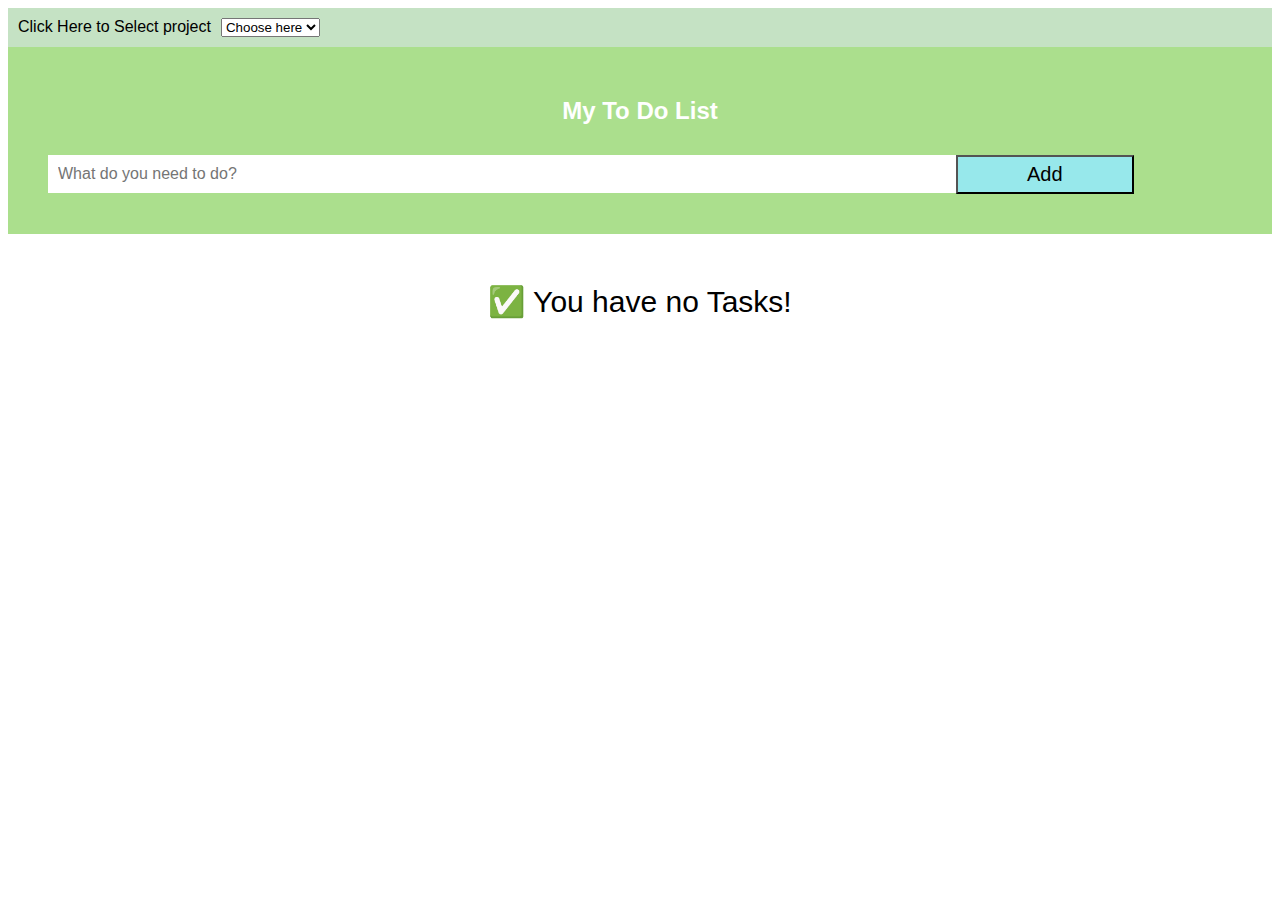
==== index.html @ f8f4f045 "20210610 update" ====
<!DOCTYPE html PUBLIC "-//W3C//DTD HTML 4.01//EN">
<html>
<head>
  <meta charset=“UTF-8”>
  <title>Vanilla Javascript To Do</title>
  
  <div class="projectSelectorCopy">Click Here to Select project</div>
  <!-- You cannot have spaces in html property-->
    <div selectProjectSelector class="myProjectSelector">
      <select>
        <option selected disabled hidden>Choose here</option>
        <option value="1">ProjectOne</option>
        <option value="2">ProjectTwo</option>
        <option value="3">ProjectThree</option>
        <option value="4">ProjectFour</option>
        <option value="5">ProjectFive</option>
    </select>
    </div>
  </div>

  <!-- All Styles in this css file-->
  <link rel="stylesheet" href="VanillaJavascriptToDo.css">
  </div>
</head>

<body>
      <div id="myDIV" class="header">

        <h2>My To Do List</h2>
        <input type="text" id="myInput" class="input" placeholder="What do you need to do?">
          <button onclick="newElement()" class="addBtn"> 
          Add</button>
        </div>

        <ul id="myUL">
          <!--   -->
        </ul>
      
        <div id="nothingMessageId" class="centeredListText2">
      </div>
    

</body>


  <script src="main.js"></script>


    
  </script>
</html>
---- VanillaJavascriptToDo.css ----
body {
  font-family: Arial, Helvetica, sans-serif;
}

.noTasksPlaceholderCopy{
  float: center;
  text-align: center;
  font-size: 30px;
}

/* Remove margins and padding from the list */
ul {
  margin: 0;
  padding: 0;
}

/* Style the list items */
ul li {
  cursor: pointer;
  position: relative;
  padding: 12px 8px 12px 40px;
  background: #eee;
  font-size: 18px;
  transition: 0.2s;font-family: Helvetica, Geneva, Arial, sans-serif;

  /* make the list items unselectable */
  -webkit-user-select: none;
  -moz-user-select: none;
  -ms-user-select: none;
  user-select: none;
}

/* Set all odd list items to a different color (zebra-stripes) */
ul li:nth-child(odd) {
  background: #f9f9f9;
}

/* Darker background-color on hover */
ul li:hover {
  background: #ddd;
}

/* When clicked on, add a background color and strike out text */
ul li.checked {
  background: rgb(0, 167, 0);
  color: #fff;
  text-decoration: line-through;
}

/* Add a "checked" mark when clicked on */
ul li.checked::before {
  content: '';
  position: absolute;
  border-color: #fff;
  border-style: solid;
  border-width: 0 2px 2px 0;
  top: 10px;
  left: 16px;
  transform: rotate(45deg);
  height: 15px;
  width: 7px;
}

/* Style the close button */
.close {
  position: absolute;
  right: 0;
  top: 0;
  padding: 12px 16px 12px 16px;
}

.close:hover {
  background-color: #f44336;
  color: white;
}

/* Style the header */
.header {
  background-color: #abdf8d;
  padding: 30px 40px;
  color: white;
  text-align: center;
  font-family: Helvetica, Arial, sans-serif;
}

/* Clear floats after the header */
.header:after {
  content: "";
  display: table;
  clear: both;
}

/* Style the input */
.input {
  margin: 10px 0;
  border: none;
  border-radius: 0;
  width: 75%;
  min-height: 15px;
  padding: 10px;
  float: left;
  font-size: 16px;
}



/* Style the "Add" button */
.addBtn {
  margin: 10px 0;
  box-sizing: border-box;
  padding: 6px; 
  width: 15%;
  min-height: 15px;
  background: #97e8eb;
  color: rgb(0, 0, 0);
  text-align: center;
  font-size: 20px;
  float: left;
  cursor: pointer;
  transition: 0.3s;
  border-radius: 0;
  
}


/* STYLES the general SUB NAV With the PROJECT selector*/
.myProjectSelector {
  cursor: pointer;
  box-sizing: border-box;
  padding: 10px;
  width: 100%;
  background: #c5e2c4;
  color: rgb(0, 0, 0);
  
}

.projectSelectorCopy{
  float: left;
  padding: 10px;
  text-align: center;
}

.defaultListState{
  float: center;
  padding: 50px;
  text-align: center;
  font-size: 30px;
}

.centeredListText{
  cursor: pointer;
  position: relative;
  padding: 12px 8px 12px 40px;
  background: #eee;
  font-size: 18px;
  transition: 0.2s;font-family: Helvetica, Geneva, Arial, sans-serif;

  /* make the list items unselectable */
  -webkit-user-select: none;
  -moz-user-select: none;
  -ms-user-select: none;
  user-select: none;
  list-style-type: none;
}


/* A simple Class to hide an Element */
.hidden{
  display:none;
}

.centeredListText2{
  text-align: center;
  padding: 50px;
  font-size: 30px;
}
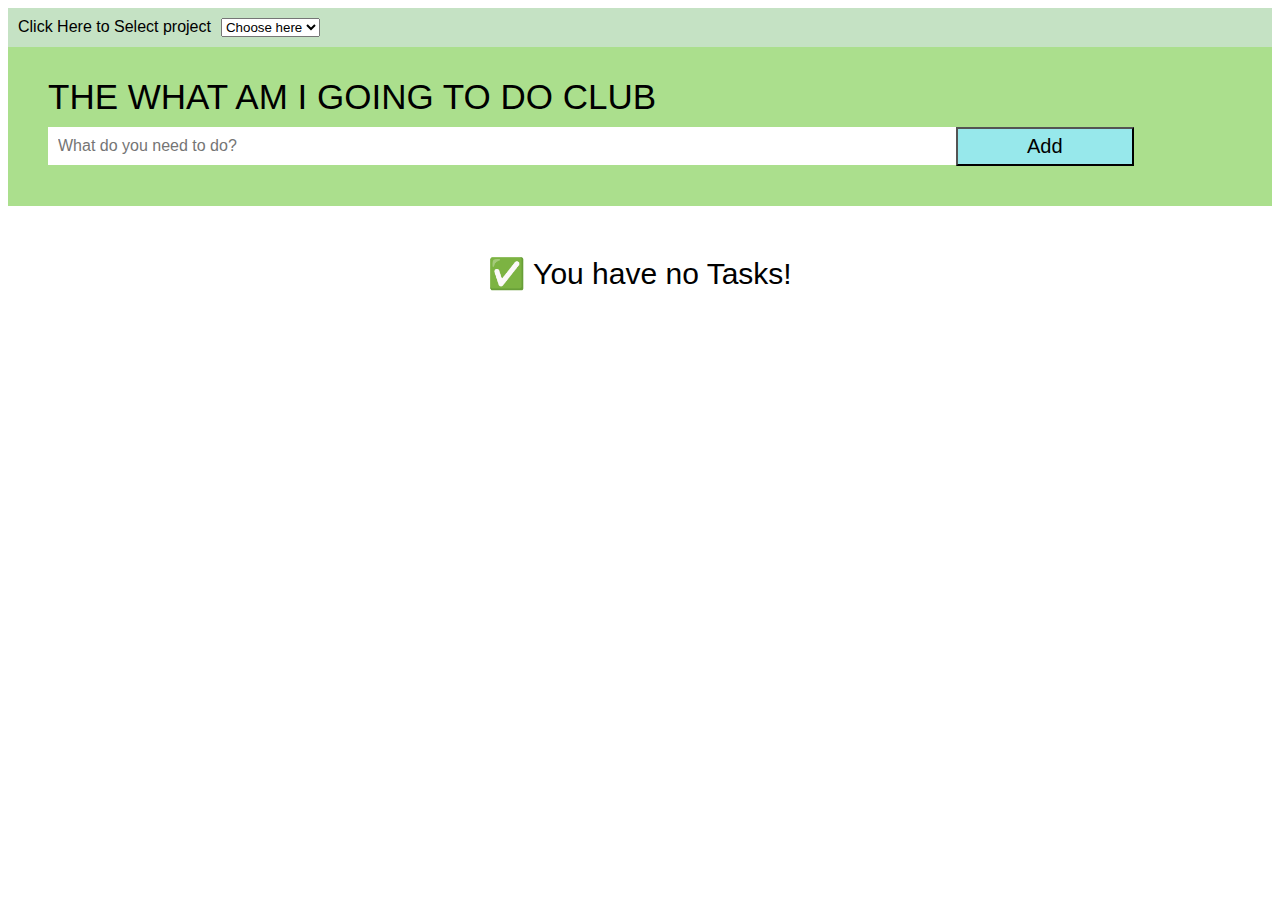
==== commit 4c4ce17e: "updates 20210610" ====
--- a/index.html
+++ b/index.html
@@ -26,7 +26,9 @@
 <body>
       <div id="myDIV" class="header">
 
-        <h2>My To Do List</h2>
+        <div id="BIGHEADERTEXTID" class="bigHeaderText">
+          THE WHAT AM I GOING TO DO CLUB
+        </div>
         <input type="text" id="myInput" class="input" placeholder="What do you need to do?">
           <button onclick="newElement()" class="addBtn"> 
           Add</button>
--- a/VanillaJavascriptToDo.css
+++ b/VanillaJavascriptToDo.css
@@ -21,7 +21,8 @@
   padding: 12px 8px 12px 40px;
   background: #eee;
   font-size: 18px;
-  transition: 0.2s;font-family: Helvetica, Geneva, Arial, sans-serif;
+  transition: 0.2s;
+  font-family: Helvetica, Geneva, Arial, sans-serif;
 
   /* make the list items unselectable */
   -webkit-user-select: none;
@@ -78,8 +79,6 @@
 .header {
   background-color: #abdf8d;
   padding: 30px 40px;
-  color: white;
-  text-align: center;
   font-family: Helvetica, Arial, sans-serif;
 }
 
@@ -153,7 +152,8 @@
   padding: 12px 8px 12px 40px;
   background: #eee;
   font-size: 18px;
-  transition: 0.2s;font-family: Helvetica, Geneva, Arial, sans-serif;
+  transition: 0.2s;
+  font-family: Helvetica, Geneva, Arial, sans-serif;
 
   /* make the list items unselectable */
   -webkit-user-select: none;
@@ -174,3 +174,11 @@
   padding: 50px;
   font-size: 30px;
 }
+
+.bigHeaderText{
+  text-align: left;
+  font-size: 35px;
+  color: black;
+
+}
+
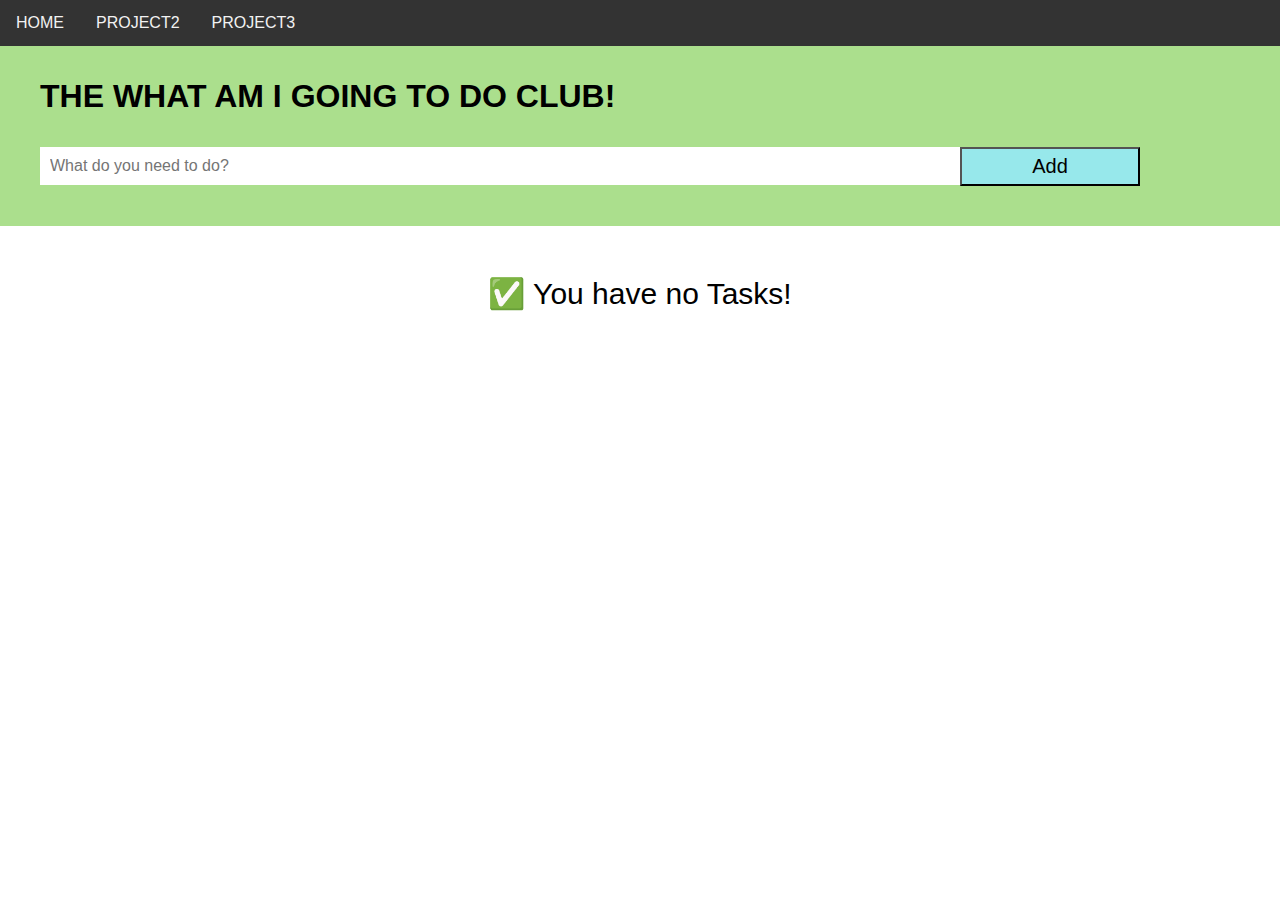
==== commit c85ba1b7: "update" ====
--- a/index.html
+++ b/index.html
@@ -3,9 +3,14 @@
 <head>
   <meta charset=“UTF-8”>
   <title>Vanilla Javascript To Do</title>
-  
-  <div class="projectSelectorCopy">Click Here to Select project</div>
+  <div ultimateTopNav class="navbar">
+    <a href="index.html">HOME</a>
+    <a href="PROJECT2.html">PROJECT2</a>
+    <a href="PROJECT3.html">PROJECT3</a>
+  </div>
+
   <!-- You cannot have spaces in html property-->
+
     <div selectProjectSelector class="myProjectSelector">
       <select>
         <option selected disabled hidden>Choose here</option>
@@ -24,11 +29,12 @@
 </head>
 
 <body>
+  
       <div id="myDIV" class="header">
-
-        <div id="BIGHEADERTEXTID" class="bigHeaderText">
-          THE WHAT AM I GOING TO DO CLUB
-        </div>
+        <h1 class="ce">THE WHAT AM I GOING TO DO CLUB!</h1>  
+        <!-- <div id="BIGHEADERTEXTID" class="bigHeaderText">
+          
+        </div> -->
         <input type="text" id="myInput" class="input" placeholder="What do you need to do?">
           <button onclick="newElement()" class="addBtn"> 
           Add</button>
--- a/VanillaJavascriptToDo.css
+++ b/VanillaJavascriptToDo.css
@@ -2,6 +2,27 @@
   font-family: Arial, Helvetica, sans-serif;
 }
 
+  /* The navigation bar */
+  .navbar {
+    margin-left: -8px;
+    overflow: hidden;
+    background-color: #333;
+    position: fixed; /* Set the navbar to fixed position */
+    top: 0; /* Position the navbar at the top of the page */
+    width: 100%; /* Full width */
+  }
+  
+  /* Links inside the navbar */
+  .navbar a {
+    float: left;
+    display: block;
+    color: #f2f2f2;
+    text-align: center;
+    padding: 14px 16px;
+    text-decoration: none;
+  }
+
+  /*Placeholder text that user sees initially*/
 .noTasksPlaceholderCopy{
   float: center;
   text-align: center;
@@ -16,6 +37,8 @@
 
 /* Style the list items */
 ul li {
+  margin-left: -8px;
+  margin-right: -8px;
   cursor: pointer;
   position: relative;
   padding: 12px 8px 12px 40px;
@@ -77,6 +100,8 @@
 
 /* Style the header */
 .header {
+  margin-left: -8px;
+  margin-right: -8px;
   background-color: #abdf8d;
   padding: 30px 40px;
   font-family: Helvetica, Arial, sans-serif;
@@ -103,6 +128,8 @@
 
 
 
+
+
 /* Style the "Add" button */
 .addBtn {
   margin: 10px 0;
@@ -121,6 +148,30 @@
   
 }
 
+.btn {
+  border: none; /* Remove borders */
+  color: white; /* Add a text color */
+  padding: 14px 28px; /* Add some padding */
+  cursor: pointer; /* Add a pointer cursor on mouse-over */
+}
+
+
+/* unique sub navigation bar */
+.success {background-color: #04AA6D;} /* Green */
+.success:hover {background-color: #46a049;}
+
+.info {background-color: #2196F3;} /* Blue */
+.info:hover {background: #0b7dda;}
+
+.warning {background-color: #ff9800;} /* Orange */
+.warning:hover {background: #e68a00;}
+
+.danger {background-color: #f44336;} /* Red */
+.danger:hover {background: #da190b;}
+}
+
+
+
 
 /* STYLES the general SUB NAV With the PROJECT selector*/
 .myProjectSelector {
@@ -182,3 +233,26 @@
 
 }
 
+#contrasttable {
+  font-family: Arial, Helvetica, sans-serif;
+  border-collapse: collapse;
+  width: 100%;
+}
+
+#contrasttable td, #contrasttableitem th {
+  border: 1px solid #ddd;
+  padding: 8px;
+}
+
+#contrasttable tr:nth-child(even){background-color: #f2f2f2;}
+
+#contrasttable tr:hover {background-color: #ddd;}
+
+#contrasttable th {
+  padding-top: 12px;
+  padding-bottom: 12px;
+  text-align: left;
+  background-color: #333;
+  color: white;
+}
+
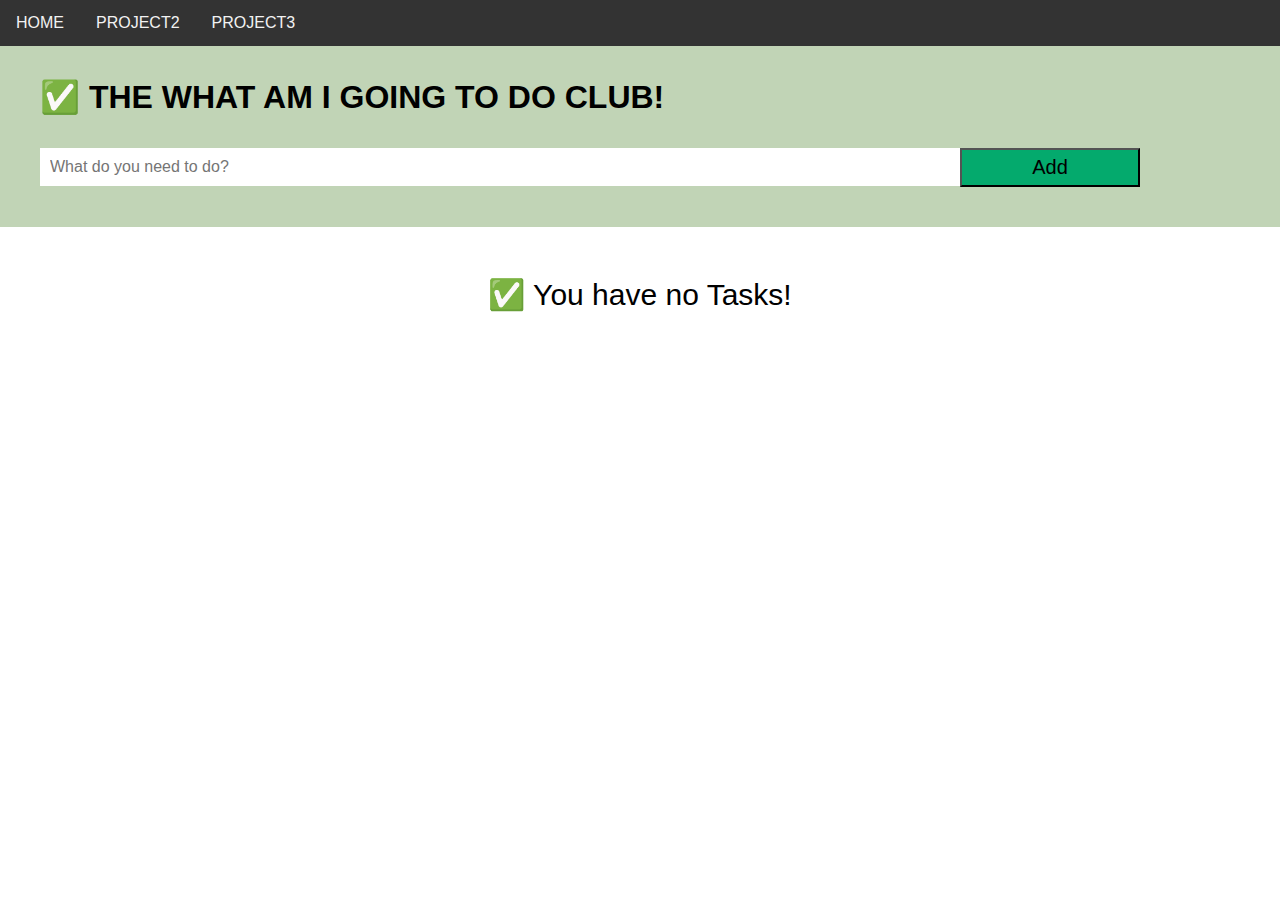
==== commit 7c8a7733: "more updates" ====
--- a/index.html
+++ b/index.html
@@ -31,7 +31,7 @@
 <body>
   
       <div id="myDIV" class="header">
-        <h1 class="ce">THE WHAT AM I GOING TO DO CLUB!</h1>  
+        <h1> &#x2705 THE WHAT AM I GOING TO DO CLUB!</h1>  
         <!-- <div id="BIGHEADERTEXTID" class="bigHeaderText">
           
         </div> -->
--- a/VanillaJavascriptToDo.css
+++ b/VanillaJavascriptToDo.css
@@ -102,7 +102,7 @@
 .header {
   margin-left: -8px;
   margin-right: -8px;
-  background-color: #abdf8d;
+  background-color: #c1d4b6;
   padding: 30px 40px;
   font-family: Helvetica, Arial, sans-serif;
 }
@@ -126,10 +126,6 @@
   font-size: 16px;
 }
 
-
-
-
-
 /* Style the "Add" button */
 .addBtn {
   margin: 10px 0;
@@ -137,7 +133,7 @@
   padding: 6px; 
   width: 15%;
   min-height: 15px;
-  background: #97e8eb;
+  background: #04AA6D;
   color: rgb(0, 0, 0);
   text-align: center;
   font-size: 20px;
@@ -150,7 +146,7 @@
 
 .btn {
   border: none; /* Remove borders */
-  color: white; /* Add a text color */
+  color: #04AA6D; /* Add a text color */
   padding: 14px 28px; /* Add some padding */
   cursor: pointer; /* Add a pointer cursor on mouse-over */
 }
@@ -168,27 +164,7 @@
 
 .danger {background-color: #f44336;} /* Red */
 .danger:hover {background: #da190b;}
-}
-
-
-
-
-/* STYLES the general SUB NAV With the PROJECT selector*/
-.myProjectSelector {
-  cursor: pointer;
-  box-sizing: border-box;
-  padding: 10px;
-  width: 100%;
-  background: #c5e2c4;
-  color: rgb(0, 0, 0);
-  
-}
-
-.projectSelectorCopy{
-  float: left;
-  padding: 10px;
-  text-align: center;
-}
+
 
 .defaultListState{
   float: center;
@@ -220,12 +196,14 @@
   display:none;
 }
 
+/* Styles BIG centered text that is not a header for stuff like viewports */
 .centeredListText2{
   text-align: center;
   padding: 50px;
   font-size: 30px;
 }
 
+/* Styles basic BIG HEADER text that IS header */
 .bigHeaderText{
   text-align: left;
   font-size: 35px;
@@ -233,6 +211,7 @@
 
 }
 
+/* A very CONTRASTY black white reusable Table Style */
 #contrasttable {
   font-family: Arial, Helvetica, sans-serif;
   border-collapse: collapse;
@@ -249,6 +228,7 @@
 #contrasttable tr:hover {background-color: #ddd;}
 
 #contrasttable th {
+  padding-left: 8px;
   padding-top: 12px;
   padding-bottom: 12px;
   text-align: left;
@@ -256,3 +236,7 @@
   color: white;
 }
 
+.main{
+  width: 800px;
+  margin: auto;
+}
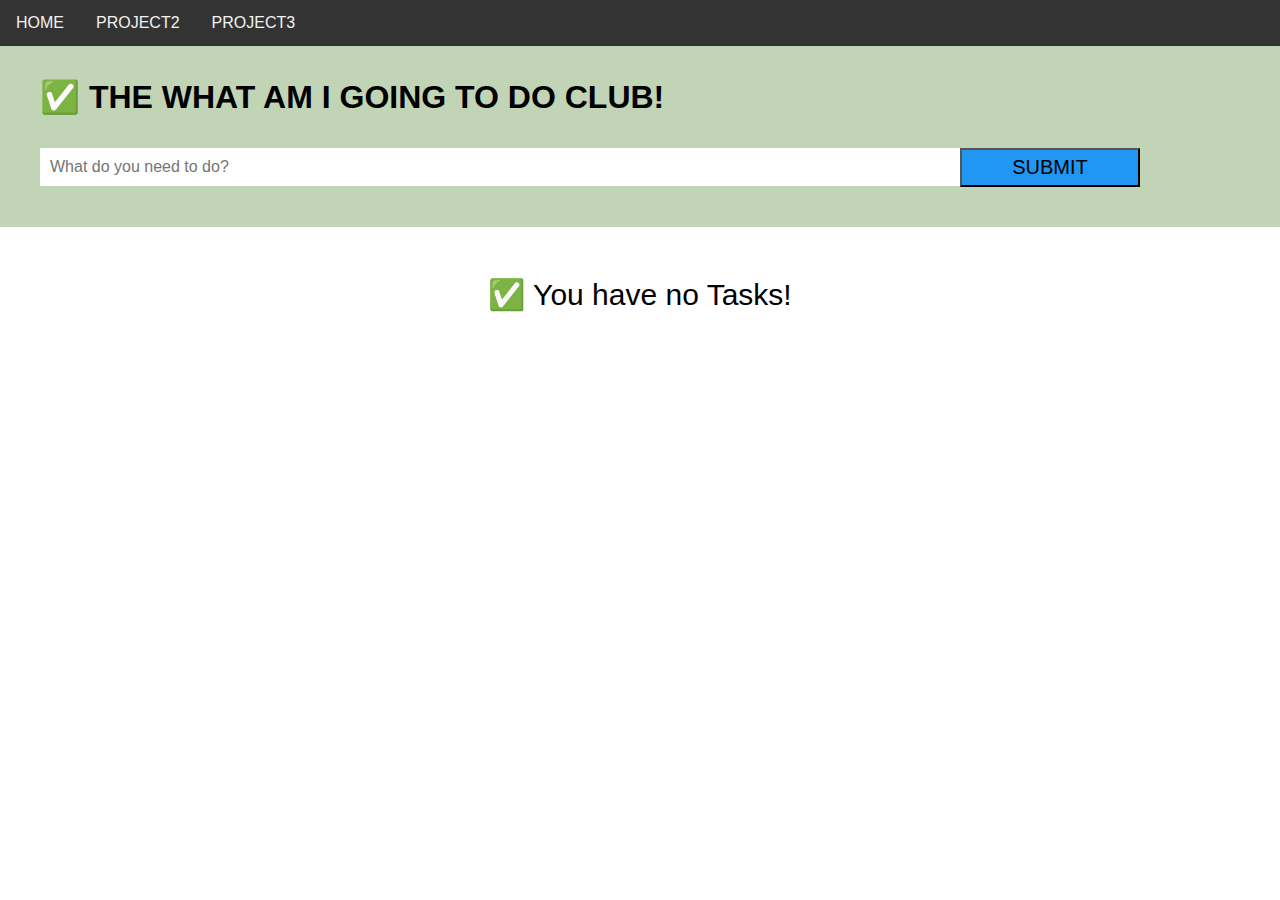
==== commit aad80d99: "update" ====
--- a/index.html
+++ b/index.html
@@ -37,7 +37,7 @@
         </div> -->
         <input type="text" id="myInput" class="input" placeholder="What do you need to do?">
           <button onclick="newElement()" class="addBtn"> 
-          Add</button>
+          SUBMIT</button>
         </div>
 
         <ul id="myUL">
--- a/VanillaJavascriptToDo.css
+++ b/VanillaJavascriptToDo.css
@@ -133,24 +133,15 @@
   padding: 6px; 
   width: 15%;
   min-height: 15px;
-  background: #04AA6D;
+  background: #2196F3;
   color: rgb(0, 0, 0);
   text-align: center;
   font-size: 20px;
   float: left;
   cursor: pointer;
   transition: 0.3s;
-  border-radius: 0;
   
 }
-
-.btn {
-  border: none; /* Remove borders */
-  color: #04AA6D; /* Add a text color */
-  padding: 14px 28px; /* Add some padding */
-  cursor: pointer; /* Add a pointer cursor on mouse-over */
-}
-
 
 /* unique sub navigation bar */
 .success {background-color: #04AA6D;} /* Green */
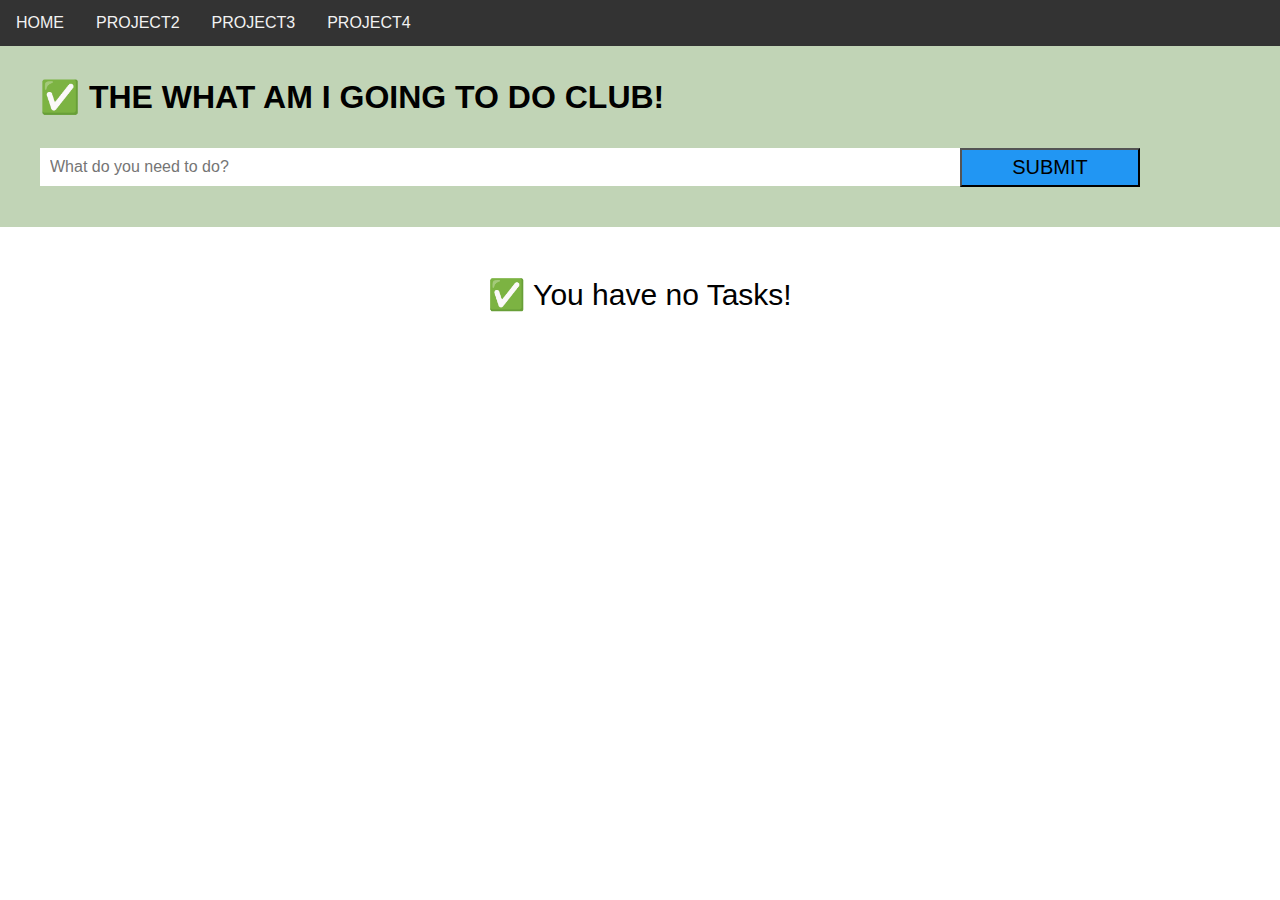
==== commit a646cb51: "added project 4" ====
--- a/index.html
+++ b/index.html
@@ -2,11 +2,12 @@
 <html>
 <head>
   <meta charset=“UTF-8”>
-  <title>Vanilla Javascript To Do</title>
+  <title>TO DO LIST JS</title>
   <div ultimateTopNav class="navbar">
     <a href="index.html">HOME</a>
     <a href="PROJECT2.html">PROJECT2</a>
     <a href="PROJECT3.html">PROJECT3</a>
+    <a href="PROJECT4.html">PROJECT4</a>
   </div>
 
   <!-- You cannot have spaces in html property-->
